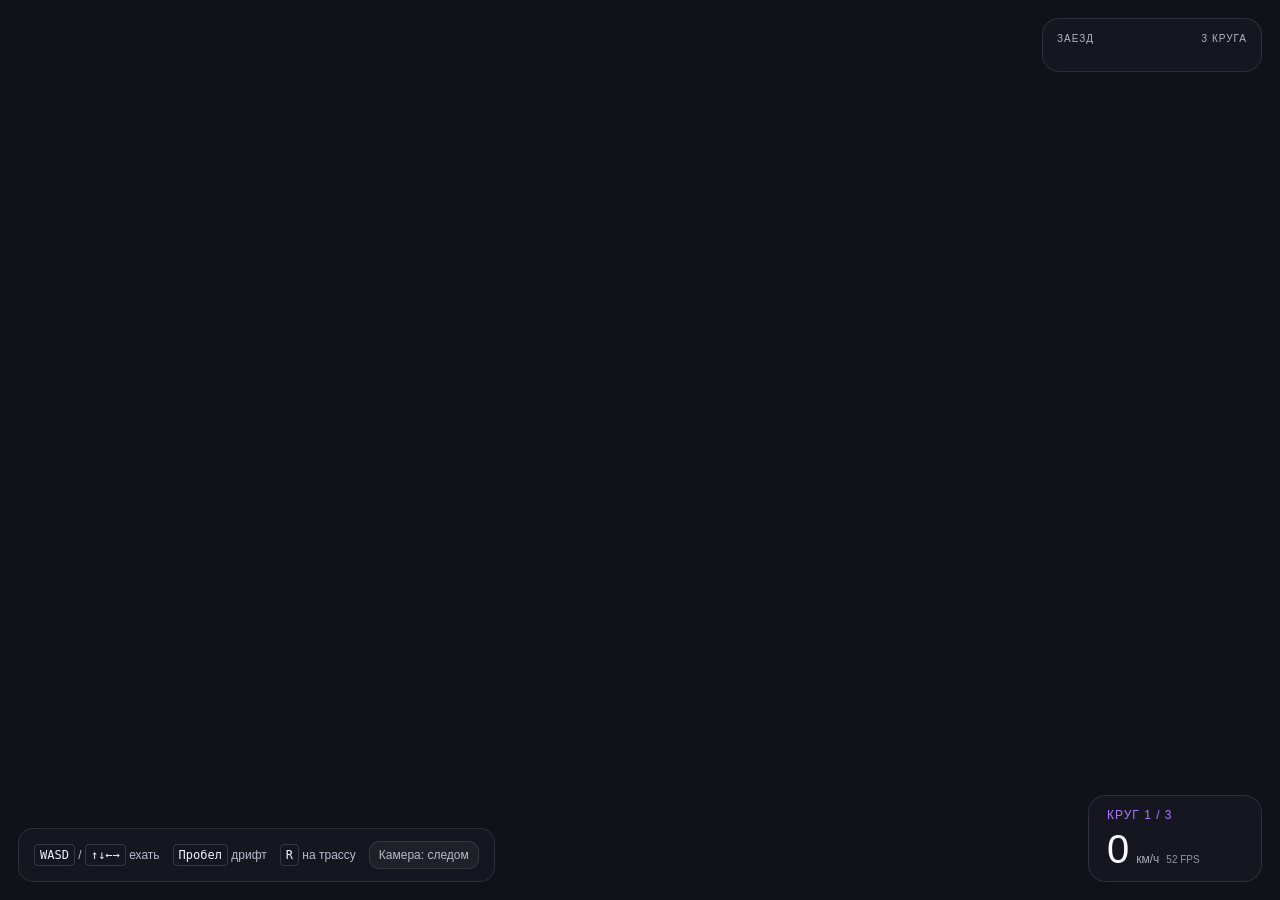
==== race3d/index.html @ 76e25a98 "Add files via upload" ====
<!doctype html><html lang="ru"><head><meta charset="utf-8"><meta name="viewport" content="width=device-width,initial-scale=1"><title>Пирожки — гоночная</title><meta name="description" content="Игрушечные гонки: случайные трассы, дрифт и толкотня."><link rel="stylesheet" href="style.css"></head><body>
<canvas id="game" aria-label="Трёхмерная гоночная трасса"></canvas>
<header><div class="wordmark"><span class="mark">↗</span> Пирожки<span class="sub">ГОНОЧНАЯ / 01</span></div><div class="track-controls"><button id="random">Другая трасса</button></div><button id="pause" title="Пауза (Esc)">Ⅱ</button></header>
<aside class="board"><div class="eyebrow">ЗАЕЗД <span>3 КРУГА</span></div><ol id="positions"></ol></aside>
<div id="effect" role="status"></div>
<div id="banner" aria-live="polite"></div><div id="impact"></div>
<section id="startPanel"><div class="eyebrow">ТОЛКАТЬСЯ РАЗРЕШАЕТСЯ</div><h1>Маленькие машины.<br>Большие разборки.</h1><div class="setup"><label>Твой цвет <input type="color" id="color" value="#ae79ff"></label><button class="primary" id="start">На старт →</button></div><div class="bots"><label>Виталик <input id="calm" type="checkbox" checked></label><label>Вадя <input id="aggressive" type="checkbox" checked></label></div><p id="setupHint">Три круга · боты включаются отдельно</p></section>
<div class="bottom"><div class="help"><span><kbd>WASD</kbd> / <kbd>↑↓←→</kbd> ехать</span><span><kbd>Пробел</kbd> дрифт</span><span><kbd>R</kbd> на трассу</span><button id="camera">Камера: следом</button></div><div class="telemetry"><span id="lap">КРУГ 1 / 3</span><strong id="speed">0</strong><span>км/ч</span><small id="fps">60 FPS</small></div></div>
<div id="touch"><button data-key="ArrowLeft" aria-label="Влево">←</button><button data-key="ArrowRight" aria-label="Вправо">→</button><button data-key="Space" aria-label="Дрифт">Дрифт</button><button data-key="ArrowDown" aria-label="Тормоз">↓</button><button data-key="ArrowUp" aria-label="Газ">↑</button></div>
<div id="error" hidden></div><script type="module" src="view.js"></script></body></html>
---- race3d/style.css ----
:root{color-scheme:dark;--accent:#ae79ff;--panel:#171820e8;--line:#ffffff1b}*{box-sizing:border-box}body{margin:0;overflow:hidden;background:#101119;color:#faf9ff;font:14px 'Segoe UI',Arial,sans-serif}canvas{display:block;width:100vw;height:100dvh;touch-action:none}header{position:fixed;inset:14px 18px auto;display:flex;align-items:center;gap:12px;background:var(--panel);border:1px solid var(--line);border-radius:18px;padding:10px 14px;box-shadow:0 8px 30px #0003}.wordmark{display:flex;align-items:center;gap:9px;font-size:21px;letter-spacing:-.5px;font-weight:600}.mark{color:#111;background:var(--accent);border-radius:10px;padding:2px 9px;font-size:25px}.sub{font-size:11px;font-weight:400;letter-spacing:1.5px;color:#aaa6b6;margin-left:10px}.track-controls{margin-left:auto;display:flex;align-items:center;gap:7px}.track-controls label{color:#b0adbe;font-size:13px}input,button{font:inherit;color:inherit}button{border:1px solid var(--line);background:#ffffff0b;border-radius:10px;padding:8px 12px;cursor:pointer;transition:background .15s}button:hover{background:#ffffff20}button:focus-visible,input:focus-visible{outline:2px solid var(--accent);outline-offset:3px}input#seed{width:120px;background:#0b0c12;border:1px solid var(--line);border-radius:8px;padding:8px;font:13px monospace}.board{position:fixed;right:18px;top:94px;width:220px;background:var(--panel);border:1px solid var(--line);padding:14px;border-radius:17px}.eyebrow{font-size:11px;letter-spacing:1.5px;color:#b7b4c8}.board .eyebrow{display:flex;justify-content:space-between;font-size:10px;letter-spacing:1px}.board ol{margin:13px 0 0;padding:0;list-style:none}.board li{display:flex;align-items:center;gap:9px;margin:5px 0;padding:7px;border-radius:8px;font-size:14px}.board li.me{background:#ffffff0d}.board li b{font-weight:400;color:#a29fb2;width:12px}.swatch{width:12px;height:12px;border-radius:4px}.board li small{margin-left:auto;color:#bab7c8}.bottom{position:fixed;bottom:18px;left:18px;right:18px;display:flex;align-items:flex-end;justify-content:space-between;gap:12px}.help{display:flex;gap:13px;align-items:center;flex-wrap:wrap;background:var(--panel);padding:12px 15px;border:1px solid var(--line);border-radius:15px;color:#bdb9cd;font-size:12px}.help button{font-size:12px;padding:6px 9px}.help kbd{font:11px inherit;color:#f3f0ff;border:1px solid #ffffff25;padding:3px 5px;border-radius:4px}.telemetry{display:flex;align-items:baseline;gap:7px;background:var(--panel);border:1px solid var(--line);border-radius:18px;padding:12px 18px;flex-wrap:wrap;width:174px}.telemetry>span:first-child{width:100%;color:var(--accent);font-size:12px;letter-spacing:1px}.telemetry strong{font-size:40px;line-height:1;font-weight:500;font-variant-numeric:tabular-nums}.telemetry span{color:#aaa6b9;font-size:12px}.telemetry small{font-size:10px;color:#9691a8;margin-top:2px}#startPanel{position:fixed;left:50%;top:50%;transform:translate(-50%,-35%);width:350px;padding:24px;background:#16171fee;border:1px solid #ffffff24;border-radius:24px;box-shadow:0 20px 80px #0006}h1{font-size:29px;font-weight:500;letter-spacing:-1px;line-height:1.13;margin:12px 0 23px}.setup{display:flex;align-items:center;justify-content:space-between;gap:12px}.setup label{display:flex;align-items:center;gap:9px;font-size:13px;color:#c6c2d4}input[type=color]{width:34px;height:34px;padding:2px;border:1px solid #ffffff35;border-radius:8px;background:none}.primary{background:var(--accent);color:#12121a;border:0;font-weight:600;padding:12px 18px}.primary:hover{background:#c8a4ff}#setupHint{font-size:12px;color:#9691a8;margin:16px 0 0}#banner{position:fixed;top:23%;left:50%;transform:translateX(-50%);font-size:64px;font-weight:600;text-shadow:0 4px 24px #0009;pointer-events:none;white-space:nowrap}#impact{position:fixed;inset:0;pointer-events:none;box-shadow:inset 0 0 80px #ae79ff00;transition:box-shadow .15s}#touch{display:none}#error{position:fixed;inset:30% 10%;padding:30px;background:#181820;border:1px solid #e78b9b;border-radius:20px;font-size:18px;z-index:9}@media(max-width:850px){.sub{display:none}.help{gap:8px;max-width:70%}.help span{display:none}.board{width:176px}.track-controls label{display:none}.wordmark{font-size:17px}header{inset:8px;padding:8px}.board{right:8px;top:76px}.bottom{left:8px;right:8px;bottom:9px}}@media(pointer:coarse){#touch{position:fixed;display:flex;gap:10px;bottom:95px;left:12px;right:12px;justify-content:space-between}#touch button{background:#191925cc;font-size:20px;min-width:52px;height:54px;touch-action:none;user-select:none}.help{display:none}}@media(max-width:520px){.wordmark{font-size:0}.wordmark .mark{font-size:22px}.track-controls{gap:4px}.track-controls button{font-size:12px;padding:8px}.track-controls input#seed{width:86px}.board{font-size:12px;width:152px;padding:10px}.board li{padding:4px;font-size:12px}.board .eyebrow{font-size:9px}.board .eyebrow span{display:none}#startPanel{width:min(340px,92vw)}.telemetry{margin-left:auto;width:148px}.telemetry strong{font-size:32px}}
.bots{display:grid;gap:12px;margin-top:22px;padding-top:17px;border-top:1px solid var(--line)}.bots label{display:flex;gap:9px;align-items:center;font-size:14px;cursor:pointer}.bots input{accent-color:var(--accent)}.bots i{width:11px;height:11px;border-radius:4px}.bots small{display:block;color:#a4a0b4;font-size:12px;margin-top:3px}
#effect{position:fixed;bottom:120px;left:50%;transform:translateX(-50%);background:#171820ed;color:#ffdb89;border:1px solid #ffdb8933;border-radius:12px;padding:10px 17px;font-size:15px;pointer-events:none}#effect:empty{display:none}@media(max-width:650px){#effect{bottom:160px;max-width:90vw;font-size:13px;text-align:center}}

header,#startPanel,#pause{display:none!important}#banner{pointer-events:none}.board{top:18px}[hidden]{display:none!important}
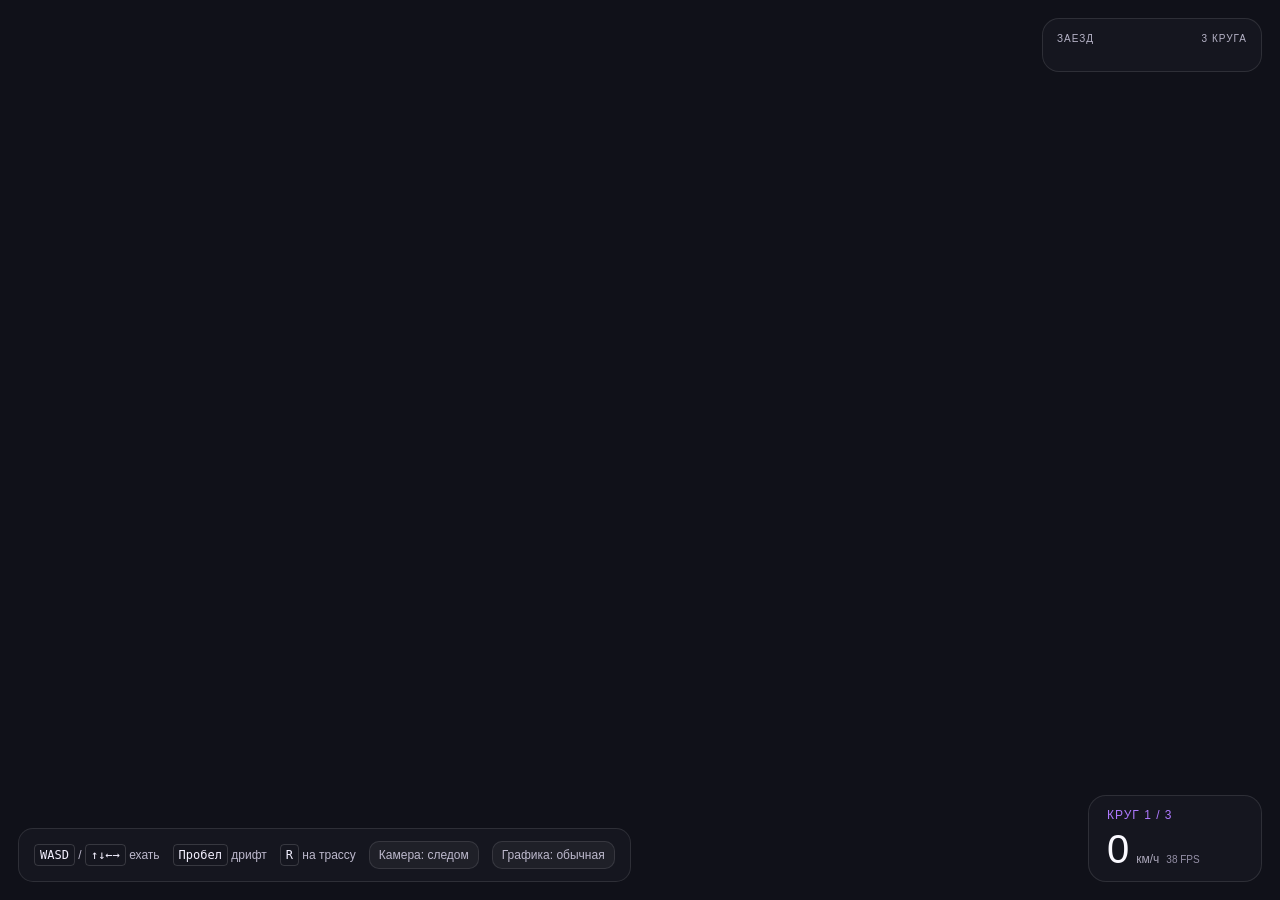
==== commit 55e025a7: "Add files via upload" ====
--- a/race3d/index.html
+++ b/race3d/index.html
@@ -7,4 +7,4 @@
 <section id="startPanel"><div class="eyebrow">ТОЛКАТЬСЯ РАЗРЕШАЕТСЯ</div><h1>Маленькие машины.<br>Большие разборки.</h1><div class="setup"><label>Твой цвет <input type="color" id="color" value="#ae79ff"></label><button class="primary" id="start">На старт →</button></div><div class="bots"><label>Виталик <input id="calm" type="checkbox" checked></label><label>Вадя <input id="aggressive" type="checkbox" checked></label></div><p id="setupHint">Три круга · боты включаются отдельно</p></section>
 <div class="bottom"><div class="help"><span><kbd>WASD</kbd> / <kbd>↑↓←→</kbd> ехать</span><span><kbd>Пробел</kbd> дрифт</span><span><kbd>R</kbd> на трассу</span><button id="camera">Камера: следом</button></div><div class="telemetry"><span id="lap">КРУГ 1 / 3</span><strong id="speed">0</strong><span>км/ч</span><small id="fps">60 FPS</small></div></div>
 <div id="touch"><button data-key="ArrowLeft" aria-label="Влево">←</button><button data-key="ArrowRight" aria-label="Вправо">→</button><button data-key="Space" aria-label="Дрифт">Дрифт</button><button data-key="ArrowDown" aria-label="Тормоз">↓</button><button data-key="ArrowUp" aria-label="Газ">↑</button></div>
-<div id="error" hidden></div><script type="module" src="view.js"></script></body></html>
+<div id="error" hidden></div><script type="module" src="view.js?v=3"></script></body></html>
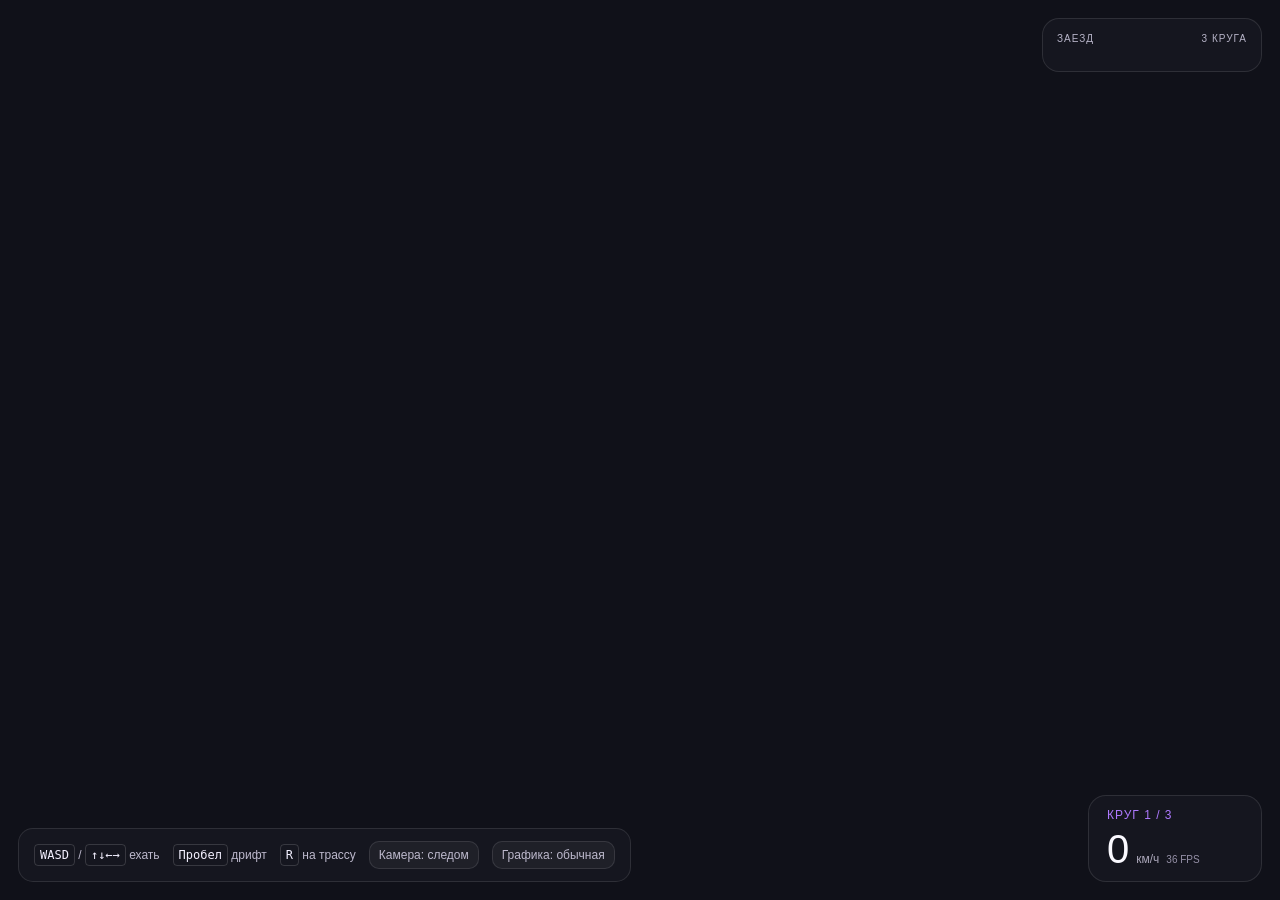
==== commit 0a717cd0: "Add files via upload" ====
--- a/race3d/index.html
+++ b/race3d/index.html
@@ -7,4 +7,4 @@
 <section id="startPanel"><div class="eyebrow">ТОЛКАТЬСЯ РАЗРЕШАЕТСЯ</div><h1>Маленькие машины.<br>Большие разборки.</h1><div class="setup"><label>Твой цвет <input type="color" id="color" value="#ae79ff"></label><button class="primary" id="start">На старт →</button></div><div class="bots"><label>Виталик <input id="calm" type="checkbox" checked></label><label>Вадя <input id="aggressive" type="checkbox" checked></label></div><p id="setupHint">Три круга · боты включаются отдельно</p></section>
 <div class="bottom"><div class="help"><span><kbd>WASD</kbd> / <kbd>↑↓←→</kbd> ехать</span><span><kbd>Пробел</kbd> дрифт</span><span><kbd>R</kbd> на трассу</span><button id="camera">Камера: следом</button></div><div class="telemetry"><span id="lap">КРУГ 1 / 3</span><strong id="speed">0</strong><span>км/ч</span><small id="fps">60 FPS</small></div></div>
 <div id="touch"><button data-key="ArrowLeft" aria-label="Влево">←</button><button data-key="ArrowRight" aria-label="Вправо">→</button><button data-key="Space" aria-label="Дрифт">Дрифт</button><button data-key="ArrowDown" aria-label="Тормоз">↓</button><button data-key="ArrowUp" aria-label="Газ">↑</button></div>
-<div id="error" hidden></div><script type="module" src="view.js?v=3"></script></body></html>
+<div id="error" hidden></div><script type="module" src="view.js?v=4"></script></body></html>
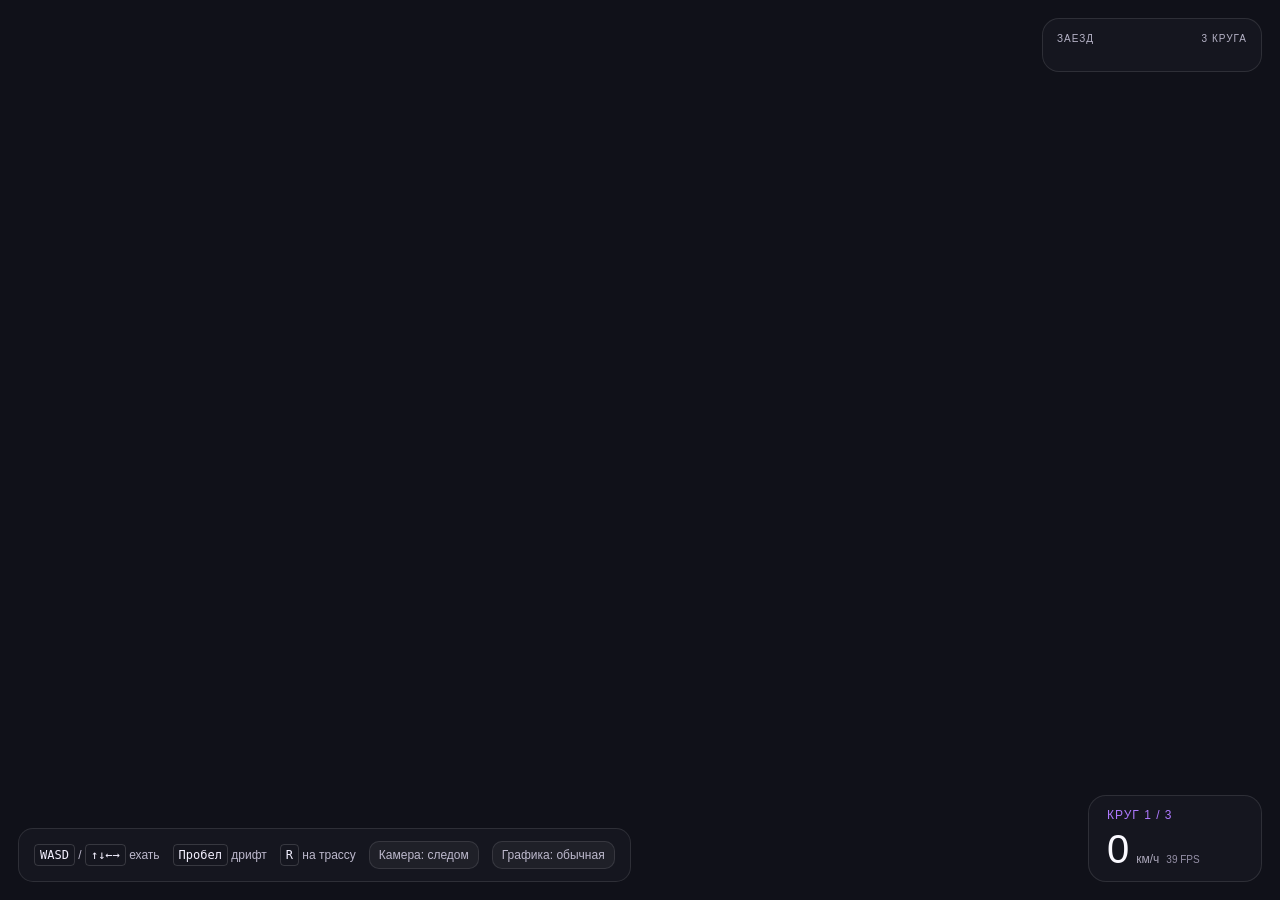
==== commit 5996e15a: "Add files via upload" ====
--- a/race3d/index.html
+++ b/race3d/index.html
@@ -7,4 +7,4 @@
 <section id="startPanel"><div class="eyebrow">ТОЛКАТЬСЯ РАЗРЕШАЕТСЯ</div><h1>Маленькие машины.<br>Большие разборки.</h1><div class="setup"><label>Твой цвет <input type="color" id="color" value="#ae79ff"></label><button class="primary" id="start">На старт →</button></div><div class="bots"><label>Виталик <input id="calm" type="checkbox" checked></label><label>Вадя <input id="aggressive" type="checkbox" checked></label></div><p id="setupHint">Три круга · боты включаются отдельно</p></section>
 <div class="bottom"><div class="help"><span><kbd>WASD</kbd> / <kbd>↑↓←→</kbd> ехать</span><span><kbd>Пробел</kbd> дрифт</span><span><kbd>R</kbd> на трассу</span><button id="camera">Камера: следом</button></div><div class="telemetry"><span id="lap">КРУГ 1 / 3</span><strong id="speed">0</strong><span>км/ч</span><small id="fps">60 FPS</small></div></div>
 <div id="touch"><button data-key="ArrowLeft" aria-label="Влево">←</button><button data-key="ArrowRight" aria-label="Вправо">→</button><button data-key="Space" aria-label="Дрифт">Дрифт</button><button data-key="ArrowDown" aria-label="Тормоз">↓</button><button data-key="ArrowUp" aria-label="Газ">↑</button></div>
-<div id="error" hidden></div><script type="module" src="view.js?v=4"></script></body></html>
+<div id="error" hidden></div><script type="module" src="view.js?v=5"></script></body></html>
